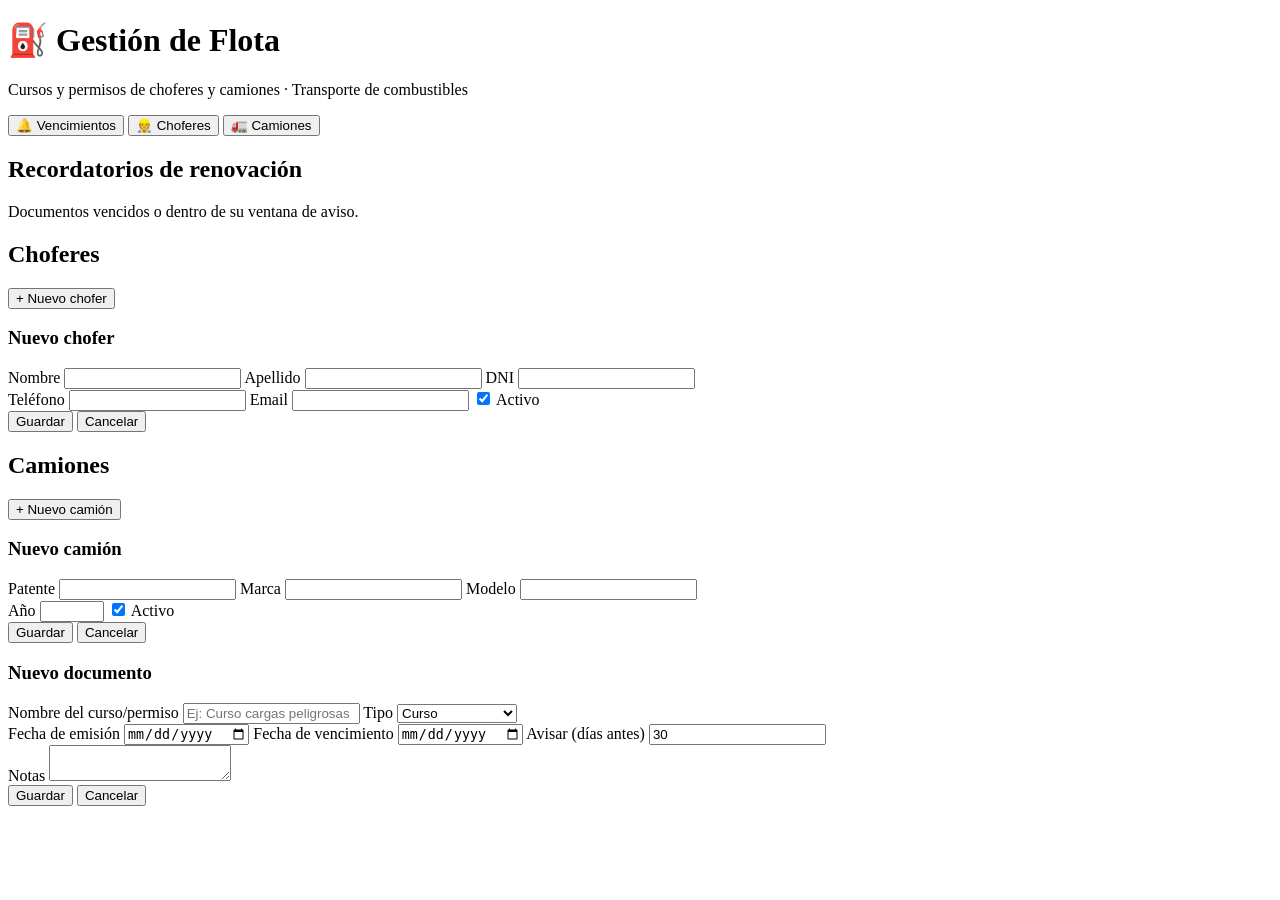
==== gestion_flota/static/index.html @ b03e14f5 "Agregar app web de gestión de flota: choferes, camiones y permisos Aplicación FastAPI + SQLModel (SQ" ====
<!DOCTYPE html>
<html lang="es">
<head>
  <meta charset="UTF-8">
  <meta name="viewport" content="width=device-width, initial-scale=1.0">
  <title>Gestión de Flota — Cursos y Permisos</title>
  <link rel="stylesheet" href="/static/styles.css">
</head>
<body>
  <header>
    <h1>⛽ Gestión de Flota</h1>
    <p class="subtitulo">Cursos y permisos de choferes y camiones · Transporte de combustibles</p>
    <nav>
      <button class="tab activa" data-vista="vencimientos">🔔 Vencimientos</button>
      <button class="tab" data-vista="choferes">👷 Choferes</button>
      <button class="tab" data-vista="camiones">🚛 Camiones</button>
    </nav>
  </header>

  <main>
    <!-- Vista: Vencimientos -->
    <section id="vista-vencimientos" class="vista">
      <h2>Recordatorios de renovación</h2>
      <p class="ayuda">Documentos vencidos o dentro de su ventana de aviso.</p>
      <div id="lista-vencimientos"></div>
    </section>

    <!-- Vista: Choferes -->
    <section id="vista-choferes" class="vista oculta">
      <div class="barra">
        <h2>Choferes</h2>
        <button class="btn-primario" onclick="abrirFormChofer()">+ Nuevo chofer</button>
      </div>
      <form id="form-chofer" class="tarjeta oculta" onsubmit="return guardarChofer(event)">
        <h3 id="titulo-form-chofer">Nuevo chofer</h3>
        <input type="hidden" id="chofer-id">
        <div class="fila">
          <label>Nombre <input id="chofer-nombre" required></label>
          <label>Apellido <input id="chofer-apellido" required></label>
          <label>DNI <input id="chofer-dni" required></label>
        </div>
        <div class="fila">
          <label>Teléfono <input id="chofer-telefono"></label>
          <label>Email <input id="chofer-email" type="email"></label>
          <label class="check"><input id="chofer-activo" type="checkbox" checked> Activo</label>
        </div>
        <div class="acciones">
          <button type="submit" class="btn-primario">Guardar</button>
          <button type="button" onclick="cerrarForms()">Cancelar</button>
        </div>
      </form>
      <div id="lista-choferes"></div>
    </section>

    <!-- Vista: Camiones -->
    <section id="vista-camiones" class="vista oculta">
      <div class="barra">
        <h2>Camiones</h2>
        <button class="btn-primario" onclick="abrirFormCamion()">+ Nuevo camión</button>
      </div>
      <form id="form-camion" class="tarjeta oculta" onsubmit="return guardarCamion(event)">
        <h3 id="titulo-form-camion">Nuevo camión</h3>
        <input type="hidden" id="camion-id">
        <div class="fila">
          <label>Patente <input id="camion-patente" required></label>
          <label>Marca <input id="camion-marca"></label>
          <label>Modelo <input id="camion-modelo"></label>
        </div>
        <div class="fila">
          <label>Año <input id="camion-anio" type="number" min="1950" max="2100"></label>
          <label class="check"><input id="camion-activo" type="checkbox" checked> Activo</label>
        </div>
        <div class="acciones">
          <button type="submit" class="btn-primario">Guardar</button>
          <button type="button" onclick="cerrarForms()">Cancelar</button>
        </div>
      </form>
      <div id="lista-camiones"></div>
    </section>
  </main>

  <!-- Modal de documento (curso/permiso) -->
  <div id="modal-doc" class="modal oculta">
    <form class="tarjeta modal-contenido" onsubmit="return guardarDocumento(event)">
      <h3 id="titulo-form-doc">Nuevo documento</h3>
      <p id="doc-titular" class="ayuda"></p>
      <input type="hidden" id="doc-id">
      <input type="hidden" id="doc-chofer-id">
      <input type="hidden" id="doc-camion-id">
      <div class="fila">
        <label>Nombre del curso/permiso <input id="doc-nombre" required placeholder="Ej: Curso cargas peligrosas"></label>
        <label>Tipo
          <select id="doc-tipo">
            <option value="curso">Curso</option>
            <option value="permiso">Permiso</option>
            <option value="licencia">Licencia</option>
            <option value="seguro">Seguro</option>
            <option value="revision_tecnica">Revisión técnica</option>
            <option value="otro">Otro</option>
          </select>
        </label>
      </div>
      <div class="fila">
        <label>Fecha de emisión <input id="doc-emision" type="date"></label>
        <label>Fecha de vencimiento <input id="doc-vencimiento" type="date" required></label>
        <label>Avisar (días antes) <input id="doc-aviso" type="number" min="0" value="30" required></label>
      </div>
      <label>Notas <textarea id="doc-notas" rows="2"></textarea></label>
      <div class="acciones">
        <button type="submit" class="btn-primario">Guardar</button>
        <button type="button" onclick="cerrarModal()">Cancelar</button>
      </div>
    </form>
  </div>

  <script src="/static/app.js"></script>
</body>
</html>
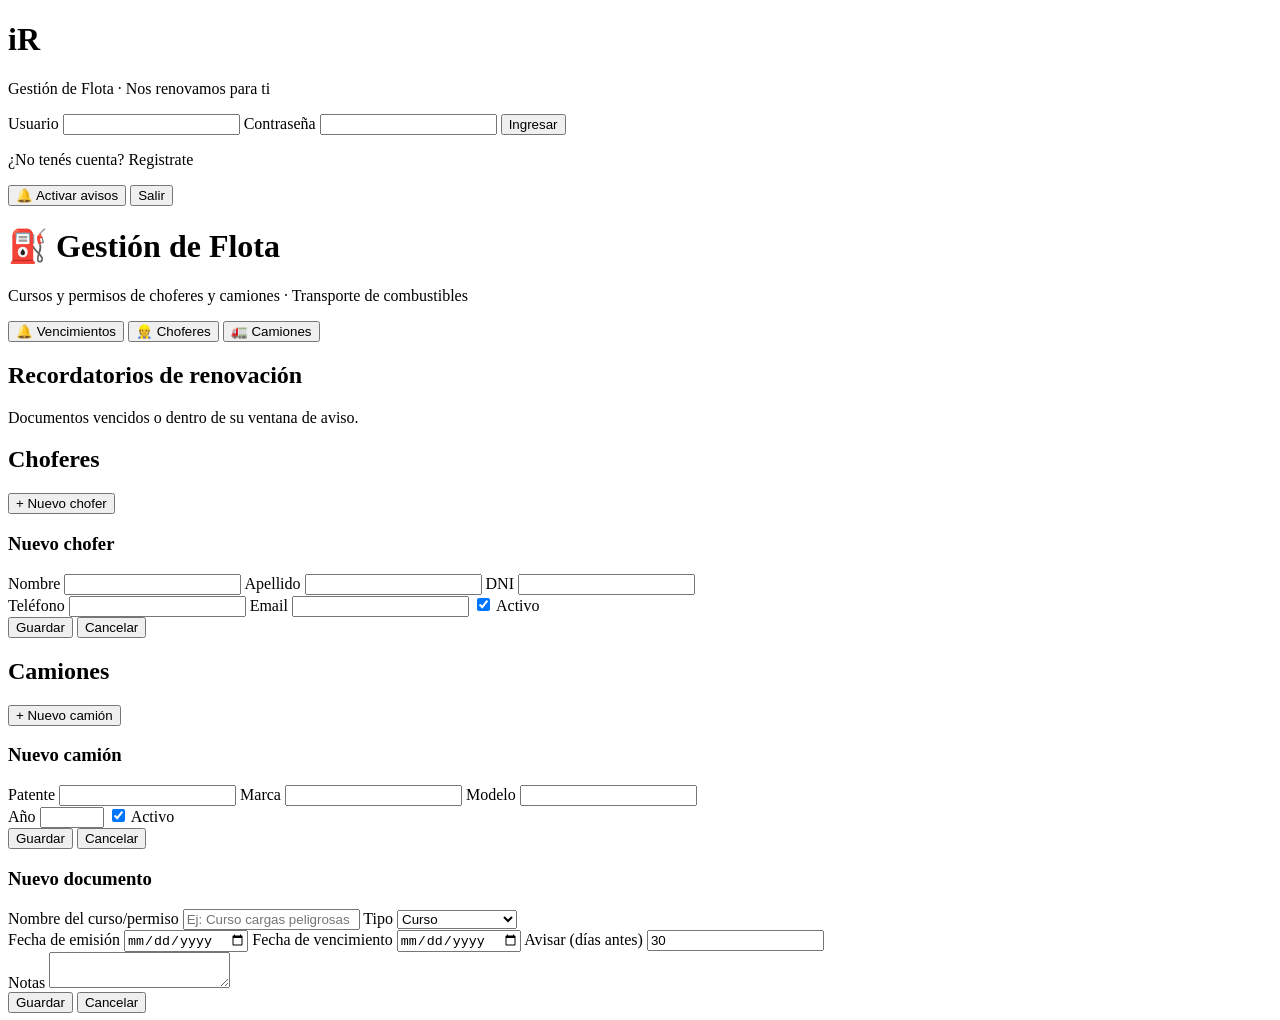
==== commit f53fa43e: "Rebranding iR, notificaciones de escritorio y login/registro - Colores de la identidad corporativa (" ====
--- a/gestion_flota/static/index.html
+++ b/gestion_flota/static/index.html
@@ -4,10 +4,34 @@
   <meta charset="UTF-8">
   <meta name="viewport" content="width=device-width, initial-scale=1.0">
   <title>Gestión de Flota — Cursos y Permisos</title>
+  <link rel="preconnect" href="https://fonts.googleapis.com">
+  <link href="https://fonts.googleapis.com/css2?family=Lato:wght@400;700;900&display=swap" rel="stylesheet">
   <link rel="stylesheet" href="/static/styles.css">
 </head>
 <body>
-  <header>
+  <!-- Pantalla de acceso -->
+  <div id="pantalla-login" class="pantalla-login oculta">
+    <div class="caja-login">
+      <h1 class="logo-login">iR</h1>
+      <p>Gestión de Flota · Nos renovamos para ti</p>
+      <form id="form-login" onsubmit="return enviarLogin(event)">
+        <label>Usuario <input id="login-usuario" required autocomplete="username"></label>
+        <label>Contraseña <input id="login-password" type="password" required minlength="6" autocomplete="current-password"></label>
+        <button type="submit" class="btn-marca" id="btn-login">Ingresar</button>
+        <p class="error-login" id="error-login"></p>
+        <p class="alternar-login" id="alternar-login">
+          ¿No tenés cuenta? <a onclick="alternarModoLogin()">Registrate</a>
+        </p>
+      </form>
+    </div>
+  </div>
+
+  <header id="cabecera" class="oculta">
+    <div class="barra-usuario">
+      <span id="usuario-actual"></span>
+      <button class="btn-chico" onclick="activarAvisos()" id="btn-avisos">🔔 Activar avisos</button>
+      <button class="btn-chico" onclick="cerrarSesion()">Salir</button>
+    </div>
     <h1>⛽ Gestión de Flota</h1>
     <p class="subtitulo">Cursos y permisos de choferes y camiones · Transporte de combustibles</p>
     <nav>
@@ -17,7 +41,7 @@
     </nav>
   </header>
 
-  <main>
+  <main id="contenido" class="oculta">
     <!-- Vista: Vencimientos -->
     <section id="vista-vencimientos" class="vista">
       <h2>Recordatorios de renovación</h2>
@@ -113,6 +137,7 @@
     </form>
   </div>
 
+  <script src="/static/auth.js"></script>
   <script src="/static/app.js"></script>
 </body>
 </html>
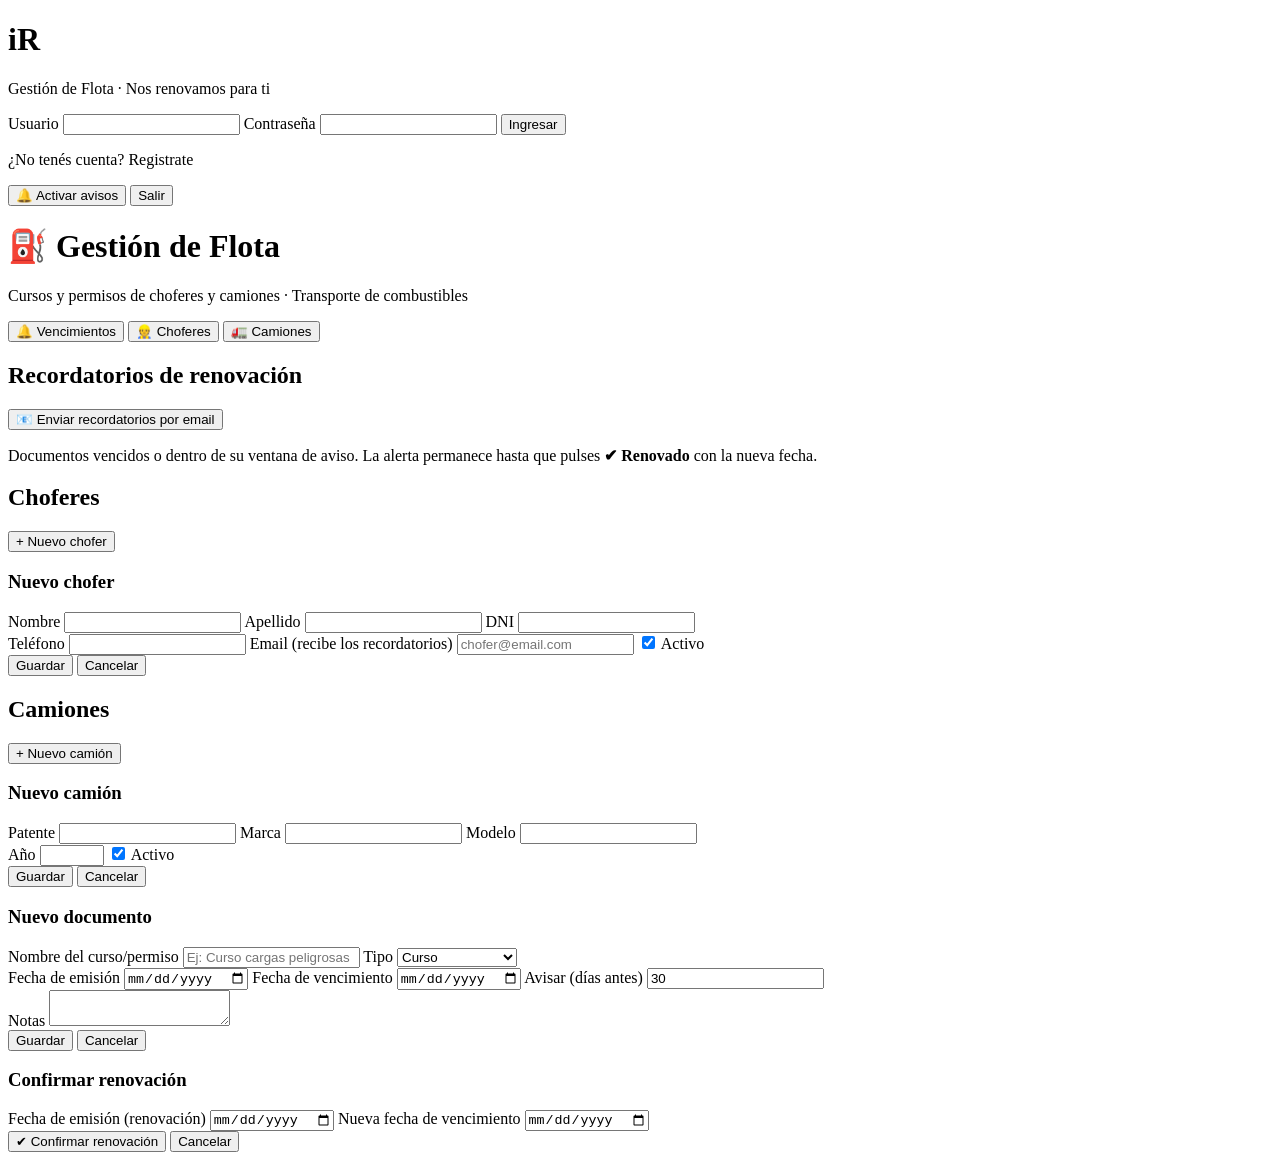
==== commit cfa2d37e: "Recordatorios por email a choferes y botón de renovación confirmada - Cada chofer tiene email en su " ====
--- a/gestion_flota/static/index.html
+++ b/gestion_flota/static/index.html
@@ -44,8 +44,14 @@
   <main id="contenido" class="oculta">
     <!-- Vista: Vencimientos -->
     <section id="vista-vencimientos" class="vista">
-      <h2>Recordatorios de renovación</h2>
-      <p class="ayuda">Documentos vencidos o dentro de su ventana de aviso.</p>
+      <div class="barra">
+        <h2>Recordatorios de renovación</h2>
+        <button class="btn-primario" onclick="enviarRecordatorios(this)">📧 Enviar recordatorios por email</button>
+      </div>
+      <p class="ayuda">
+        Documentos vencidos o dentro de su ventana de aviso. La alerta permanece
+        hasta que pulses <strong>✔ Renovado</strong> con la nueva fecha.
+      </p>
       <div id="lista-vencimientos"></div>
     </section>
 
@@ -65,7 +71,7 @@
         </div>
         <div class="fila">
           <label>Teléfono <input id="chofer-telefono"></label>
-          <label>Email <input id="chofer-email" type="email"></label>
+          <label>Email (recibe los recordatorios) <input id="chofer-email" type="email" required placeholder="chofer@email.com"></label>
           <label class="check"><input id="chofer-activo" type="checkbox" checked> Activo</label>
         </div>
         <div class="acciones">
@@ -137,6 +143,23 @@
     </form>
   </div>
 
+  <!-- Modal de renovación -->
+  <div id="modal-renovar" class="modal oculta">
+    <form class="tarjeta modal-contenido" onsubmit="return confirmarRenovacion(event)">
+      <h3 id="titulo-renovar">Confirmar renovación</h3>
+      <p id="renovar-info" class="ayuda"></p>
+      <input type="hidden" id="renovar-id">
+      <div class="fila">
+        <label>Fecha de emisión (renovación) <input id="renovar-emision" type="date"></label>
+        <label>Nueva fecha de vencimiento <input id="renovar-vencimiento" type="date" required></label>
+      </div>
+      <div class="acciones">
+        <button type="submit" class="btn-marca">✔ Confirmar renovación</button>
+        <button type="button" onclick="cerrarRenovar()">Cancelar</button>
+      </div>
+    </form>
+  </div>
+
   <script src="/static/auth.js"></script>
   <script src="/static/app.js"></script>
 </body>
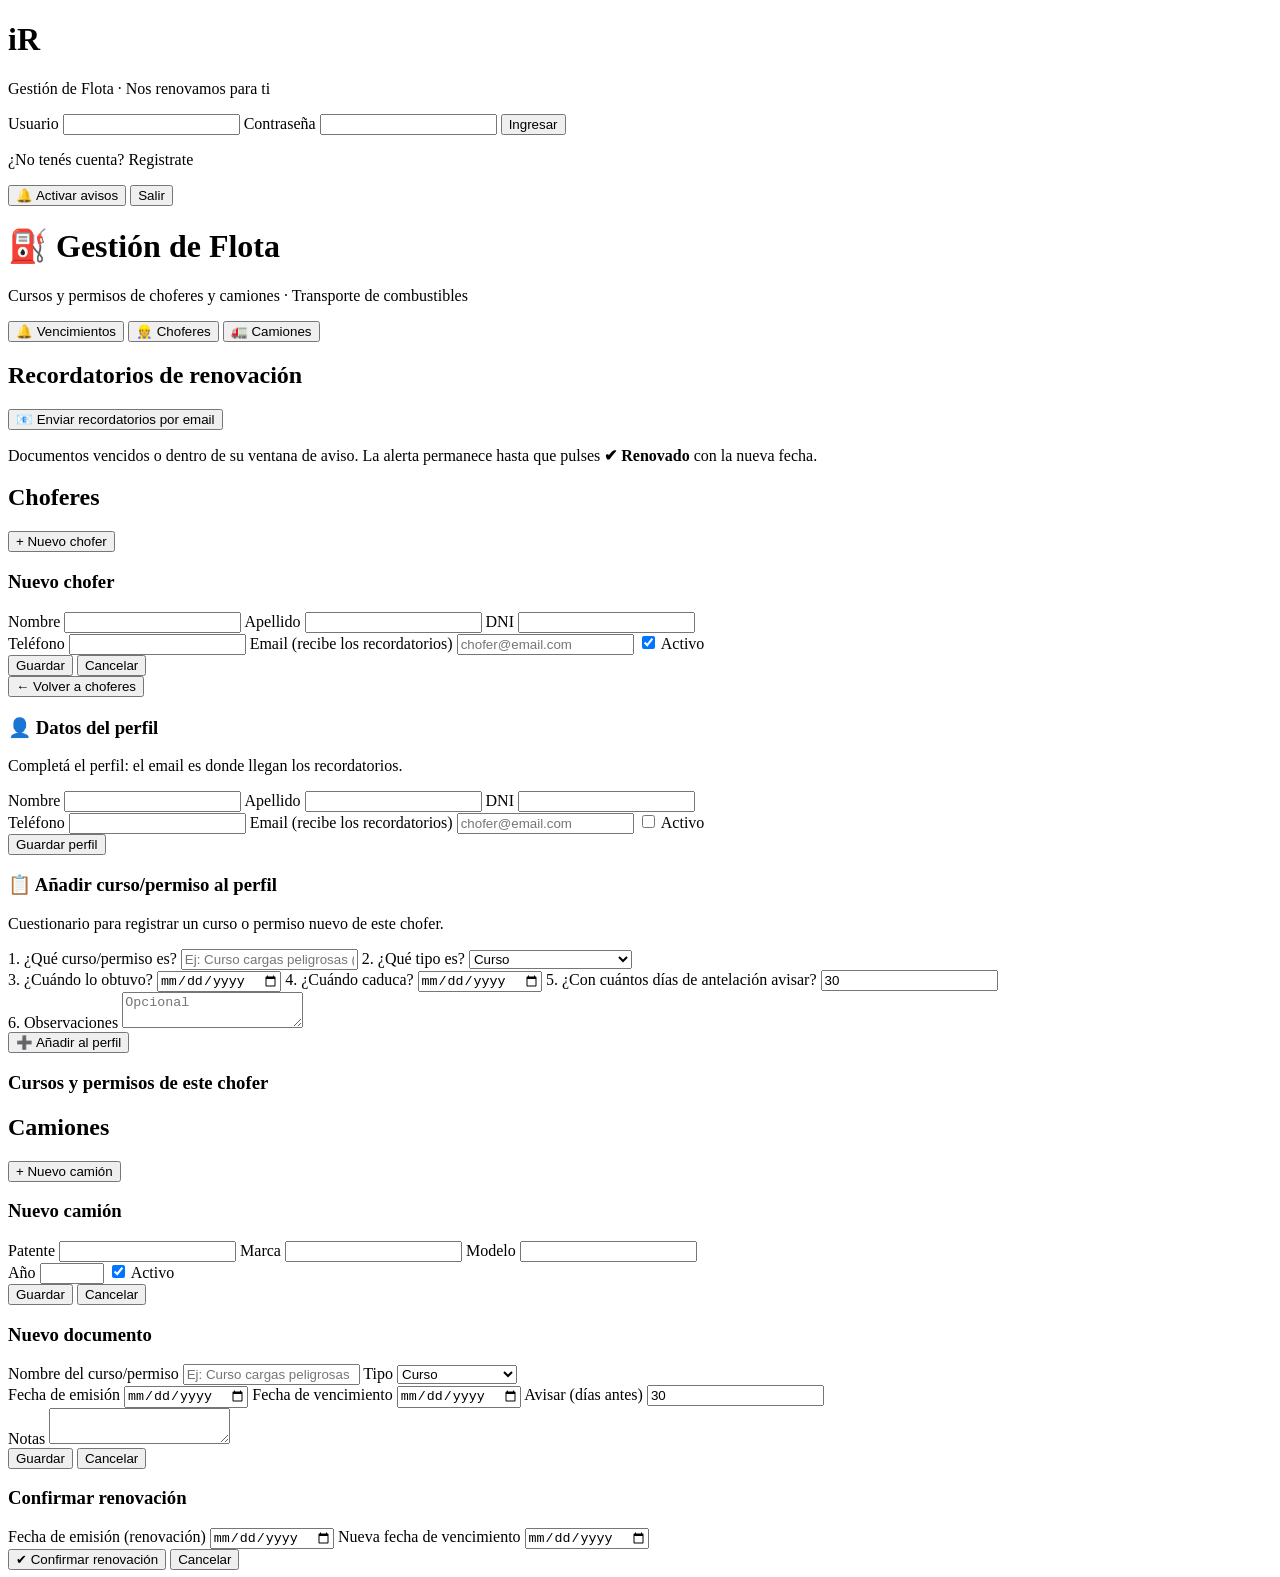
==== commit c4c4206b: "Importar datos de la empresa desde CSV y perfil de chofer con cuestionario - Importador gestion_flot" ====
--- a/gestion_flota/static/index.html
+++ b/gestion_flota/static/index.html
@@ -82,6 +82,62 @@
       <div id="lista-choferes"></div>
     </section>
 
+    <!-- Vista: Perfil del chofer -->
+    <section id="vista-perfil" class="vista oculta">
+      <button class="btn-chico" onclick="volverAChoferes()">← Volver a choferes</button>
+      <h2 id="perfil-titulo"></h2>
+
+      <div class="tarjeta">
+        <h3>👤 Datos del perfil</h3>
+        <p class="ayuda">Completá el perfil: el email es donde llegan los recordatorios.</p>
+        <form id="form-perfil" onsubmit="return guardarPerfil(event)">
+          <div class="fila">
+            <label>Nombre <input id="perfil-nombre" required></label>
+            <label>Apellido <input id="perfil-apellido" required></label>
+            <label>DNI <input id="perfil-dni" required></label>
+          </div>
+          <div class="fila">
+            <label>Teléfono <input id="perfil-telefono"></label>
+            <label>Email (recibe los recordatorios) <input id="perfil-email" type="email" required placeholder="chofer@email.com"></label>
+            <label class="check"><input id="perfil-activo" type="checkbox"> Activo</label>
+          </div>
+          <div class="acciones">
+            <button type="submit" class="btn-primario">Guardar perfil</button>
+          </div>
+        </form>
+      </div>
+
+      <div class="tarjeta cuestionario">
+        <h3>📋 Añadir curso/permiso al perfil</h3>
+        <p class="ayuda">Cuestionario para registrar un curso o permiso nuevo de este chofer.</p>
+        <form id="form-cuestionario" onsubmit="return enviarCuestionario(event)">
+          <div class="fila">
+            <label>1. ¿Qué curso/permiso es? <input id="cuest-nombre" required placeholder="Ej: Curso cargas peligrosas (ADR)"></label>
+            <label>2. ¿Qué tipo es?
+              <select id="cuest-tipo">
+                <option value="curso">Curso</option>
+                <option value="permiso">Permiso</option>
+                <option value="licencia">Licencia</option>
+                <option value="otro">Otro (certificado, DNI...)</option>
+              </select>
+            </label>
+          </div>
+          <div class="fila">
+            <label>3. ¿Cuándo lo obtuvo? <input id="cuest-emision" type="date"></label>
+            <label>4. ¿Cuándo caduca? <input id="cuest-vencimiento" type="date" required></label>
+            <label>5. ¿Con cuántos días de antelación avisar? <input id="cuest-aviso" type="number" min="0" value="30" required></label>
+          </div>
+          <label>6. Observaciones <textarea id="cuest-notas" rows="2" placeholder="Opcional"></textarea></label>
+          <div class="acciones">
+            <button type="submit" class="btn-marca">➕ Añadir al perfil</button>
+          </div>
+        </form>
+      </div>
+
+      <h3>Cursos y permisos de este chofer</h3>
+      <div id="perfil-documentos"></div>
+    </section>
+
     <!-- Vista: Camiones -->
     <section id="vista-camiones" class="vista oculta">
       <div class="barra">
@@ -162,5 +218,6 @@
 
   <script src="/static/auth.js"></script>
   <script src="/static/app.js"></script>
+  <script src="/static/perfil.js"></script>
 </body>
 </html>
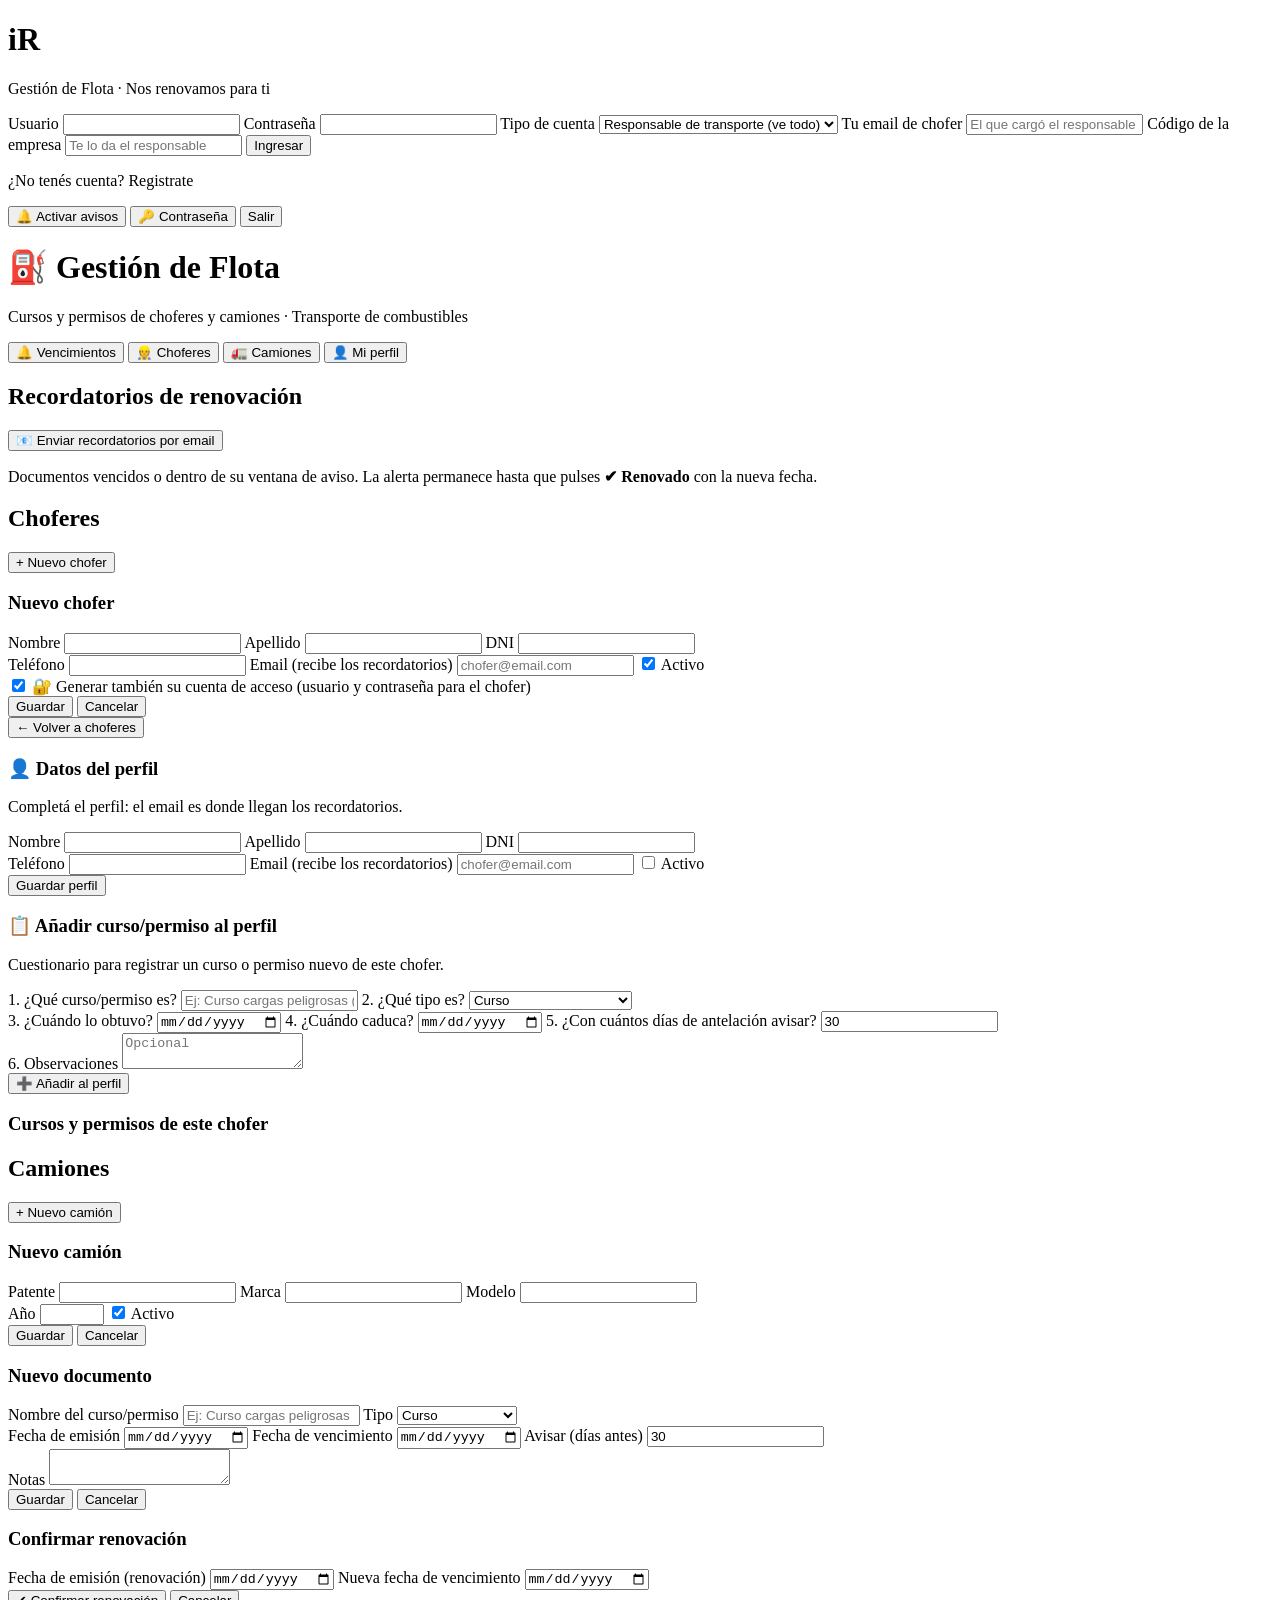
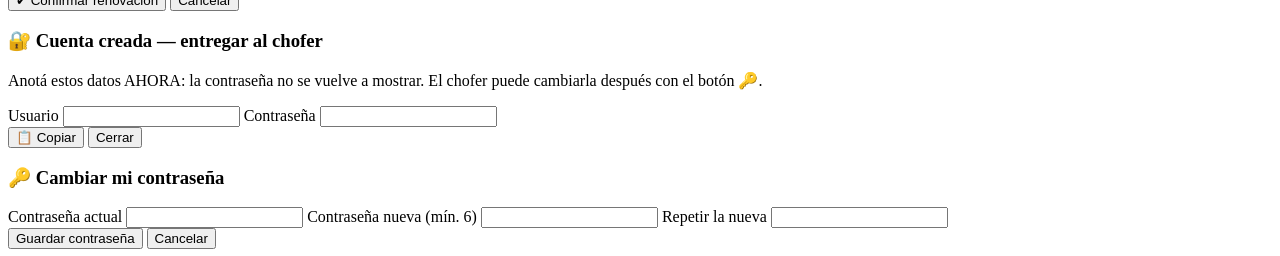
==== commit f0e335c1: "Roles admin/chofer, cuentas iniciales, generador de cuentas y despliegue - Rol admin (responsable): " ====
--- a/gestion_flota/static/index.html
+++ b/gestion_flota/static/index.html
@@ -17,6 +17,14 @@
       <form id="form-login" onsubmit="return enviarLogin(event)">
         <label>Usuario <input id="login-usuario" required autocomplete="username"></label>
         <label>Contraseña <input id="login-password" type="password" required minlength="6" autocomplete="current-password"></label>
+        <label id="campo-tipo" class="oculta">Tipo de cuenta
+          <select id="login-tipo" onchange="cambioTipoCuenta()">
+            <option value="admin">Responsable de transporte (ve todo)</option>
+            <option value="chofer">Chofer (ve solo lo suyo)</option>
+          </select>
+        </label>
+        <label id="campo-email-chofer" class="oculta">Tu email de chofer <input id="login-email-chofer" type="email" placeholder="El que cargó el responsable en tu perfil"></label>
+        <label id="campo-codigo" class="oculta">Código de la empresa <input id="login-codigo" placeholder="Te lo da el responsable"></label>
         <button type="submit" class="btn-marca" id="btn-login">Ingresar</button>
         <p class="error-login" id="error-login"></p>
         <p class="alternar-login" id="alternar-login">
@@ -30,6 +38,7 @@
     <div class="barra-usuario">
       <span id="usuario-actual"></span>
       <button class="btn-chico" onclick="activarAvisos()" id="btn-avisos">🔔 Activar avisos</button>
+      <button class="btn-chico" onclick="abrirCambioPassword()">🔑 Contraseña</button>
       <button class="btn-chico" onclick="cerrarSesion()">Salir</button>
     </div>
     <h1>⛽ Gestión de Flota</h1>
@@ -38,6 +47,7 @@
       <button class="tab activa" data-vista="vencimientos">🔔 Vencimientos</button>
       <button class="tab" data-vista="choferes">👷 Choferes</button>
       <button class="tab" data-vista="camiones">🚛 Camiones</button>
+      <button class="tab oculta" id="tab-perfil" onclick="abrirMiPerfil(this)">👤 Mi perfil</button>
     </nav>
   </header>
 
@@ -46,7 +56,7 @@
     <section id="vista-vencimientos" class="vista">
       <div class="barra">
         <h2>Recordatorios de renovación</h2>
-        <button class="btn-primario" onclick="enviarRecordatorios(this)">📧 Enviar recordatorios por email</button>
+        <button class="btn-primario" id="btn-enviar-avisos" onclick="enviarRecordatorios(this)">📧 Enviar recordatorios por email</button>
       </div>
       <p class="ayuda">
         Documentos vencidos o dentro de su ventana de aviso. La alerta permanece
@@ -74,6 +84,10 @@
           <label>Email (recibe los recordatorios) <input id="chofer-email" type="email" required placeholder="chofer@email.com"></label>
           <label class="check"><input id="chofer-activo" type="checkbox" checked> Activo</label>
         </div>
+        <label class="check" id="campo-generar-cuenta">
+          <input id="chofer-generar-cuenta" type="checkbox" checked>
+          🔐 Generar también su cuenta de acceso (usuario y contraseña para el chofer)
+        </label>
         <div class="acciones">
           <button type="submit" class="btn-primario">Guardar</button>
           <button type="button" onclick="cerrarForms()">Cancelar</button>
@@ -84,7 +98,7 @@
 
     <!-- Vista: Perfil del chofer -->
     <section id="vista-perfil" class="vista oculta">
-      <button class="btn-chico" onclick="volverAChoferes()">← Volver a choferes</button>
+      <button class="btn-chico" id="btn-volver-choferes" onclick="volverAChoferes()">← Volver a choferes</button>
       <h2 id="perfil-titulo"></h2>
 
       <div class="tarjeta">
@@ -216,6 +230,38 @@
     </form>
   </div>
 
+  <!-- Modal de credenciales generadas -->
+  <div id="modal-credenciales" class="modal oculta">
+    <div class="tarjeta modal-contenido">
+      <h3>🔐 Cuenta creada — entregar al chofer</h3>
+      <p class="ayuda">Anotá estos datos AHORA: la contraseña no se vuelve a mostrar. El chofer puede cambiarla después con el botón 🔑.</p>
+      <div class="fila">
+        <label>Usuario <input id="cred-usuario" readonly onclick="this.select()"></label>
+        <label>Contraseña <input id="cred-password" readonly onclick="this.select()"></label>
+      </div>
+      <div class="acciones">
+        <button type="button" class="btn-primario" onclick="copiarCredenciales()">📋 Copiar</button>
+        <button type="button" onclick="document.getElementById('modal-credenciales').classList.add('oculta')">Cerrar</button>
+      </div>
+    </div>
+  </div>
+
+  <!-- Modal de cambio de contraseña -->
+  <div id="modal-password" class="modal oculta">
+    <form class="tarjeta modal-contenido" onsubmit="return cambiarPassword(event)">
+      <h3>🔑 Cambiar mi contraseña</h3>
+      <div class="fila">
+        <label>Contraseña actual <input id="pass-actual" type="password" required></label>
+        <label>Contraseña nueva (mín. 6) <input id="pass-nueva" type="password" required minlength="6"></label>
+        <label>Repetir la nueva <input id="pass-repetir" type="password" required minlength="6"></label>
+      </div>
+      <div class="acciones">
+        <button type="submit" class="btn-primario">Guardar contraseña</button>
+        <button type="button" onclick="cerrarCambioPassword()">Cancelar</button>
+      </div>
+    </form>
+  </div>
+
   <script src="/static/auth.js"></script>
   <script src="/static/app.js"></script>
   <script src="/static/perfil.js"></script>
